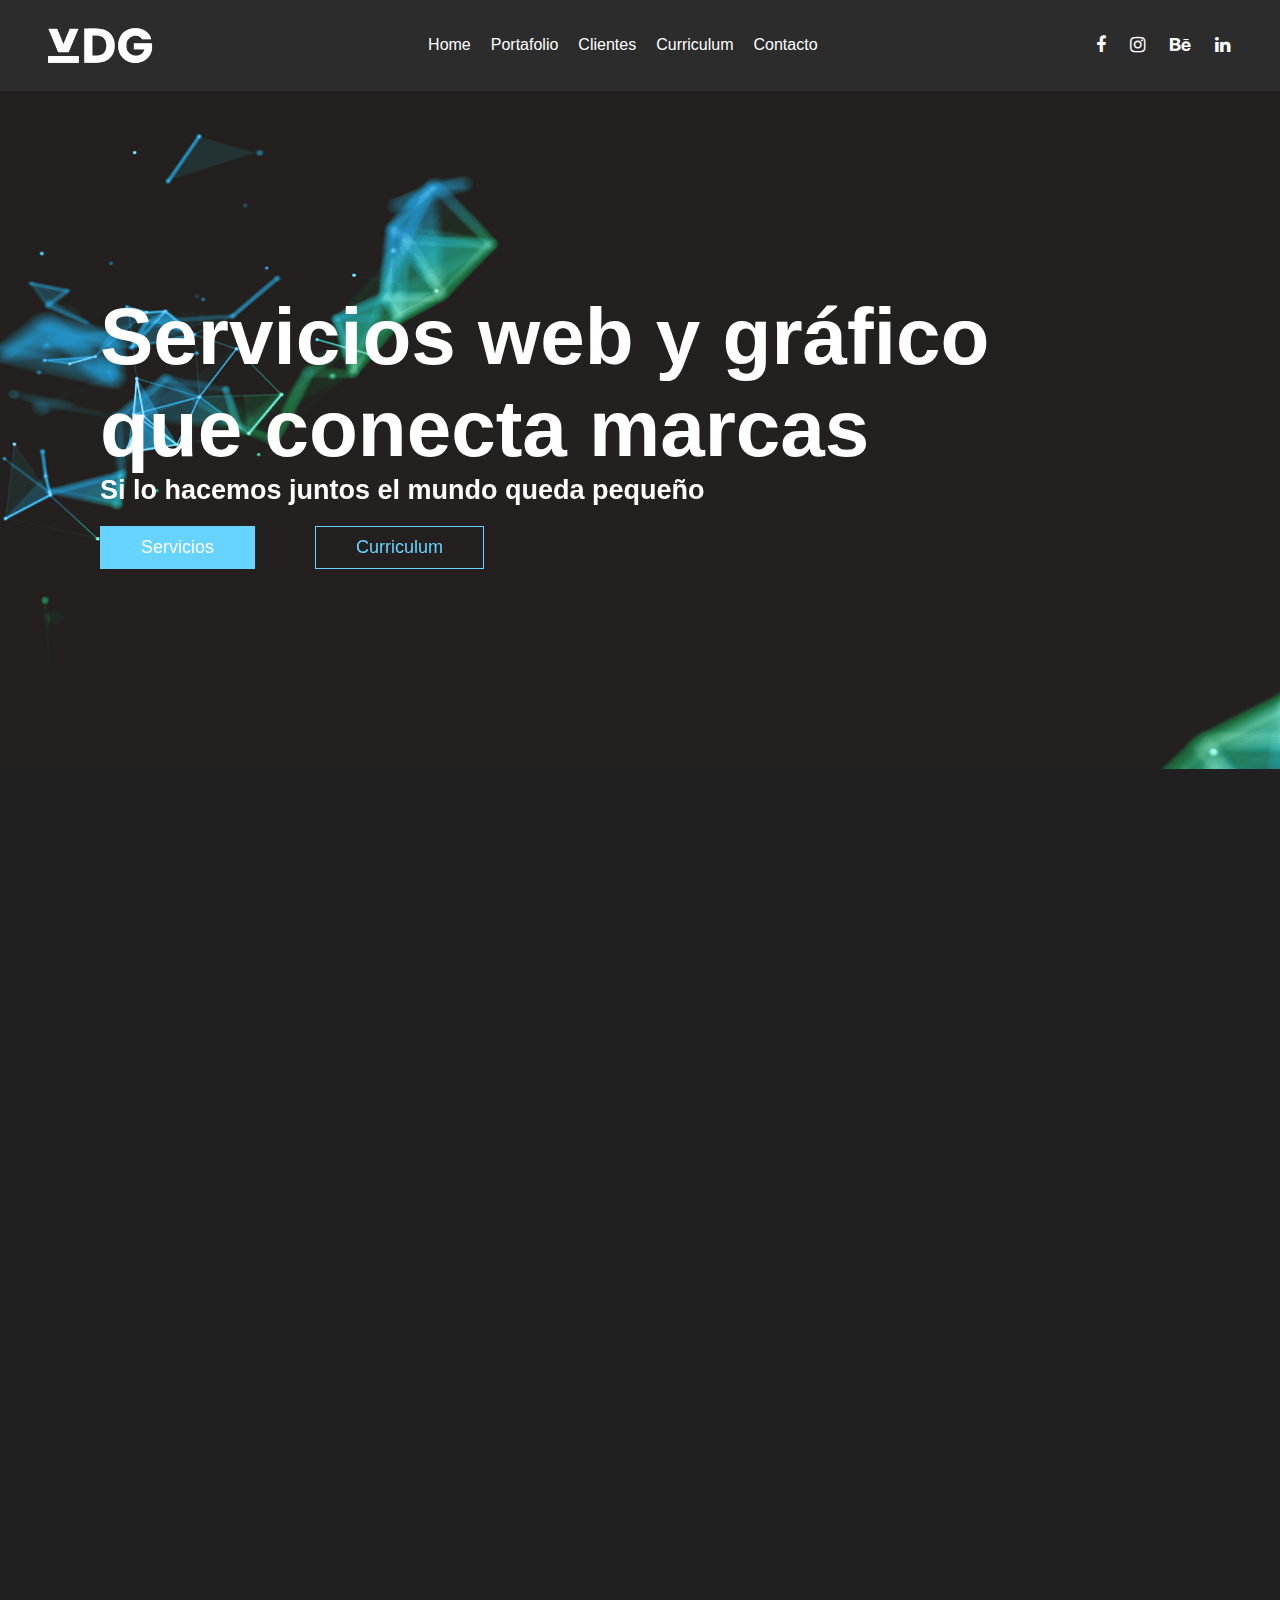
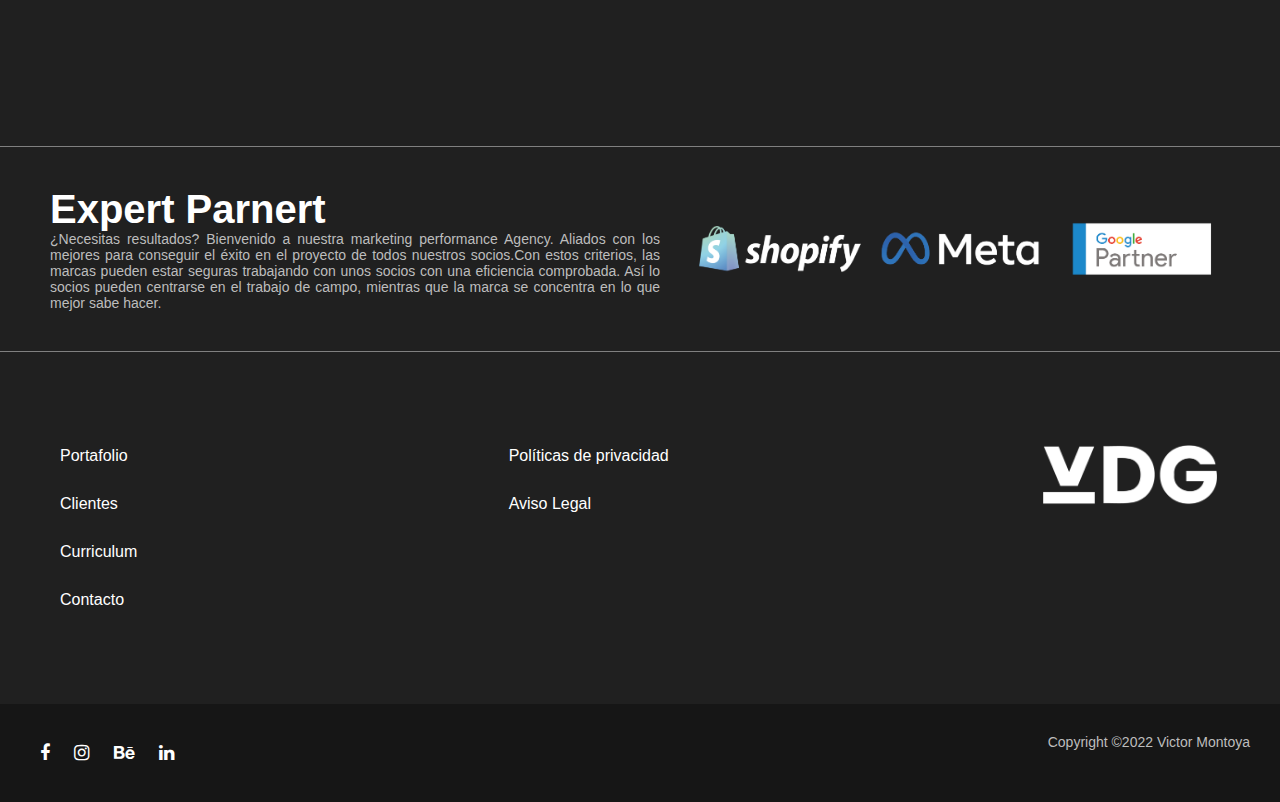
==== index.html @ 1652cd37 "Update index.html" ====
<html lang="es">
<head>
    <meta charset="UTF-8">
    <meta http-equiv="X-UA-Compatible" content="IE=edge">
    <meta name="viewport" content="width=device-width, initial-scale=1.0">
    <!-- Palabras Claves -->
    <meta name="keywords" content="Diseñador Gráfico, Diseñador Web, Diseño BTL, Montaje BTL, Montaje de Ecommerce , Tiendas Online">
    <!-- Meta Description -->
    <meta name="description" content="Estamos listos para llevar tu marca a un nuevo nivel con estrategias de Marketing Digital, Publicidad, BTL, desarrollo de plataformas web y e-commerce y Packaging ¡Contáctanos!">
    <!-- Titulo de Page -->
    <title>Diseño Grafico & Web || Victor Montoya </title>
    <!-- Elementos de diseño -->
    <link rel="icon" href="assets/img/icon_gris_victormontoya.ico">
    <link rel="stylesheet" href="css/style.css"></li>
    <link rel="stylesheet" href="css/font-awesome.min.css">
    <link href="https://unpkg.com/aos@2.3.1/dist/aos.css" rel="stylesheet">
</head>
<body>
    <!-- Encabezado -->
    <header class="header">
            <div class="logo">
                <a href="#">
                    <img class="logo_top" src="assets/img/logo_blanco_victormontoya.png" alt="">
                </a>
            </div>
            <nav class="menuPrincipal">
                <ul>
                    <li><a href="#">Home</a></li>
                    <li><a href="page/portafolio.html">Portafolio</a></li>
                    <li><a href="page/clientes.html">Clientes</a></li>  
                    <li><a href="page/curriculum.html">Curriculum</a></li>
                    <li><a href="page/contact.html">Contacto</a></li>
                </ul>
            </nav>
            <div class="topRedes">
                <a target="_blank"  href="https://www.facebook.com/profile.php?id=100008242691843">
                    <i class="fa fa-facebook"></i>
                </a>
                <a target="_blank"  href="https://www.instagram.com/disvictormontoya/?hl=es-la">
                    <i class="fa fa-instagram"></i>
                </a>
                <a target="_blank"  href="https://www.behance.net/disvictormc270">
                    <i class="fa fa-behance"></i>
                </a>
                <a target="_blank"  href="https://www.linkedin.com/in/victor-montoya-989817bb/">
                    <i class="fa fa-linkedin"></i>
                </a>
		</div>
    </header><!-- Fin Encabezado -->
    <!-- Main-->
    <main class="mainHome">
        <!-- Video portada -->
        <section class="videoPortada" data-aos="fade-up" data-aos-easing="linear" data-aos-duration="1500">
            <h1> Servicios web y gráfico <br> que conecta marcas </h1> 
            <h4> Si lo hacemos juntos el mundo queda pequeño </h4>       
            <div class="button">
                <div class="button1">
                    <a href="/page/portafolio.html">Servicios</a>
                </div>
                <div class="button2">
                    <a href="/page/curriculum.html">Curriculum</a>
                </div>
            </div>
        </section>
        <!-- Servicios -->
        <section class="servicios" data-aos="fade-up" data-aos-easing="linear" data-aos-duration="1500">
            <div class="columnServ">
                <figure class="servi1">
                    <img src="assets/img/provicional.png" alt="">
                    <figcaption>
                        <h3>Diseño web</h3>
                        <p>En una disciplina en constante evolución, hacemos que todo luzca perfecto. Con un enfoque moderno del diseño, estamos orientados a las soluciones sin dejar de centrarnos en el producto final.Ofrecemos servicios completos, capaces de manejar todos los aspectos de un proyecto web, empezando por la planificación estratégica, el seguimiento post-lanzamiento, la gestión y el mantenimiento.</p>
                        <li>
                            <a href="/page/portafolio.html">Saber Más</a>
                        </li>
                    </figcaption>
                </figure>
            </div>
            <div class="columnServ">
                <figure class="servi1">
                    <img src="assets/img/provicional.png" alt="">
                    <figcaption>
                        <h3>Branding</h3>
                        <p>Tu marca es más que un producto o servicio. Más que un modelo de negocio. Tu marca son los significados que le da tu usuario. Clásico o moderno. Seguro o dinámico. Transversal o especializado. Transforma tu marca activando lo que importa. Significados y experiencias de marca que empiezan con un paso. ¿Quieres darlo?</p>
                        <li>
                            <a href="/page/portafolio.html">Saber Más</a>
                        </li>
                    </figcaption>
                </figure>
            </div>
            <div class="columnServTitle">
                <div class="columnText">
                    <h2>Catálogo de Servicios</h2>
                    <p>Analizar y hacer un diagnóstico del modelo de negocio para encontrar a partir de un método de trabajo experiencial e investigativo la construcción de un plan a la medida de los objetivos que tiene cada cliente.</p>
                </div>
            </div>
        </section>
    </main><!-- Fin Main-->
    <!-- Foooter -->
    <footer>
        <!-- parnert -->
        <section class="parnert">
            <div class="textParnert">
                <h2>Expert Parnert</h2>
                <p>¿Necesitas resultados? Bienvenido a nuestra marketing performance Agency. Aliados con los mejores para conseguir el éxito en el proyecto de todos nuestros socios.Con estos criterios, las marcas pueden estar seguras trabajando con unos socios con una eficiencia comprobada. Así lo socios pueden centrarse en el trabajo de campo, mientras que la marca se concentra en lo que mejor sabe hacer.</p>
            </div>
            <article class="logos">
                <div class="logo">
                    <img src="assets/img/logo_shopify.png" alt="">
                </div>
                <div class="logo">
                    <img src="assets/img/logo_meta.png" alt="">
                </div>
                <div class="logo">
                    <img src="assets/img/logo_google.png" alt="">
                </div>
            </article>
        </section>
        <!-- menus footer -->
        <section class="navFooter">
            <div class="columnMenus">
                <nav class="menuFooter">
                    <ul>
                        <li>
                            <a href="page/portafolio.html">Portafolio</a>
                        </li>
                        <li>
                            <a href="page/clientes.html">Clientes</a>
                        </li>  
                        <li>
                            <a href="page/curriculum.html">Curriculum</a>
                        </li>
                        <li>
                            <a href="page/contact.html">Contacto</a>
                        </li>
                    </ul>
                </nav>
            </div>
            <div class="columnMenus">
                <nav class="menuFooter1">
                    <ul>
                        <li>
                            <a href="#">Políticas de privacidad</a>
                        </li>
                        <li>
                            <a href="#">Aviso Legal</a>
                        </li>  
                    </ul>
                </nav>
            </div>
            <div class="columnLogo">
                <a href="#">
                    <img src="assets/img/logo_blanco_victormontoya.png">
                </a>
            </div>
        </section>
        <!-- copy -->
        <section class="copyRights">
            <div class="footerRedes">
				<a target="_blank" href="https://www.facebook.com/profile.php?id=100008242691843">
					<i class="fa fa-facebook"></i>
                </a>
				<a target="_blank" href="https://www.instagram.com/disvictormontoya/?hl=es-la">
					<i class="fa fa-instagram"></i>
				</a>
				<a target="_blank" href="https://www.behance.net/disvictormc270">
					<i class="fa fa-behance"></i>
				</a>
                <a target="_blank" href="https://www.linkedin.com/in/victor-montoya-989817bb/">
					<i class="fa fa-linkedin"></i>
				</a>
			</div>
            <div class="footerCopy">
                <p>Copyright ©2022 Victor Montoya</p>
            </div>
        </section>
    </footer>
    <script src="https://unpkg.com/aos@2.3.1/dist/aos.js"></script>
    <script>
        AOS.init();
    </script>
</body>
</html>
---- css/style.css ----
/*Construccion*/
* {
  margin: 0px;
  padding: 0px;
  box-sizing: border-box;
}

p {
  font-size: 14px;
  color: rgb(189, 189, 189);
  text-align: justify;
}

.fa {
  margin: 10px;
}

h1 {
  font-size: 80px;
  color: white;
}

h2 {
  font-size: 60px;
  line-height: 68px;
  color: white;
}

h3 {
  font-size: 25px;
  color: aqua;
}

h4 {
  font-size: 27px;
  color: white;
  margin-bottom: 20px;
}

li {
  padding: 15px 10px 15px 10px;
  list-style-type: none;
  font-size: 16px;
}

img {
  width: 100%;
  height: auto;
}

.logo_top {
  width: 120px;
}

a {
  text-decoration: none;
  color: white;
  transition: 0.3s ease;
}
a:hover {
  color: aqua;
  text-shadow: 0 0 30px rgba(255, 255, 255, 0.5019607843);
}

/*Mixen*/
.button1 {
  border: #67d4ff 1px solid;
  padding: 10px;
  font-size: 18px;
  cursor: pointer;
  transition: 0.3s ease;
  background-color: #67d4ff;
}
.button1 a {
  padding: 25px 30px 25px 30px;
}
.button1:hover {
  border: #67d4ff 1px solid;
  padding: 10px;
  font-size: 18px;
  cursor: pointer;
  transition: 0.3s ease;
  background-color: rgba(103, 212, 255, 0);
}

.button2 {
  border: #67d4ff 1px solid;
  padding: 10px;
  font-size: 18px;
  cursor: pointer;
  transition: 0.3s ease;
  background-color: rgba(103, 212, 255, 0);
  margin-left: 60px;
}
.button2:hover {
  border: #67d4ff 1px solid;
  padding: 10px;
  font-size: 18px;
  cursor: pointer;
  transition: 0.3s ease;
  background-color: #67d4ff;
}
.button2 a {
  padding: 25px 30px 25px 30px;
  color: #67d4ff;
}
.button2 a:hover {
  color: white;
}

header {
  background-color: #2c2c2c;
  display: grid;
  grid-template-areas: "logo menuPrincipal topRedes";
  grid-template-columns: auto;
  grid-template-rows: auto;
  justify-content: space-between;
  align-items: center;
  padding: 20px 40px 20px 40px;
}

.menuPrincipal ul, .button {
  display: flex;
}

/*Construccion*/
.main {
  display: grid;
  grid-template-areas: "videoPortada " "servicios";
  grid-template-columns: 1fr;
  grid-template-rows: auto auto;
}

.videoPortada {
  grid-area: videoPortada;
  background-image: url("../assets/img/fondo_web.png");
  padding: 200px 100px 200px;
}

.servicios {
  grid-area: servicios;
  display: grid;
  grid-template-columns: repeat(3, 1fr);
  grid-template-areas: "columnServ columnServ columnServTitle";
  grid-template-rows: auto;
  align-items: center;
  -moz-column-gap: 100px;
  column-gap: 100px;
  padding: 50px;
  margin: 50px 0 50px 0;
}
.servicios .columnServ {
  background: rgba(0, 0, 0, 0.3019607843);
}
.servicios .columnServ h3 {
  padding: 20px 30px;
}
.servicios .columnServ p {
  padding: 30px;
}
.servicios .columnServ li {
  padding: 0px 30px 30px;
  text-align: end;
}
.servicios .columnServTitle .columnText h2 {
  text-align: end;
  margin-bottom: 20px;
}

/*Clases placeholder*/
.mainServicio .servics, .mainServicio {
  display: grid;
  grid-template-rows: auto auto;
}

/*Construccion   @extend*/
.mainServicio {
  grid-template-areas: "videoPortada " "servicios";
  grid-template-columns: 1fr;
  padding: 50px;
  margin-top: 50px;
  margin-bottom: 100px;
  grid-gap: 100px;
}
.mainServicio .videoPortada {
  grid-area: videoPortada;
}
.mainServicio .servicios {
  grid-area: servicios;
}
.mainServicio .servics {
  grid-template-columns: 1fr 1fr;
  grid-area: "servicsTextI servicsImg" "servicsImg servicsText1";
}
.mainServicio .servics .servicsTextI {
  margin-right: 100px;
  margin-top: 200px;
}
.mainServicio .servics .servicsText1 {
  margin-left: 100px;
  margin-top: 200px;
}
.mainServicio .servics .servicsImg {
  display: grid;
  grid-template-columns: repeat(3, 1fr);
  grid-auto-rows: 250px;
  grid-gap: 10px;
}
.mainServicio .servics .servicsImg .galeriaItem {
  position: relative;
}
.mainServicio .servics .servicsImg .galeriaItem img {
  width: 100%;
  height: 100%;
  -o-object-fit: cover;
  object-fit: cover;
}
.mainServicio .servics .servicsImg .galeriaItem h5 {
  position: absolute;
  bottom: 0;
  color: white;
  background: rgba(24, 24, 24, 0.2117647059);
  width: 100%;
  margin: 0;
  padding: 10px;
}
.mainServicio .servics .servicsImg .galeriaItem:nth-child(3) {
  grid-row-start: span 2;
}
.mainServicio .servics .servicsImg .galeriaItem:nth-child(4) {
  grid-column-start: span 2;
}
.mainServicio .servics .servicsImg .galeriaItem:nth-child(5) {
  grid-row-start: span 2;
}
.mainServicio .servics .servicsImg .galeriaItem:nth-child(8) {
  grid-column-start: span 2;
}

/*Clases placeholder*/
.mainCurriculum .tecnologias .bannerGaleria img, .mainCurriculum .datosPhoto img {
  width: 100%;
  -o-object-fit: cover;
  object-fit: cover;
}

/*Construccion*/
.mainCurriculum {
  display: grid;
  grid-template-columns: repeat(2, 1fr);
  grid-template-areas: "datosText datosPhoto" "datosText datosPhoto" "tecnologias tecnologias" "expericiaProyec expericiaProyec1";
  padding: 50px;
  grid-gap: 100px;
  color: #E2E2E2;
  margin-bottom: 100px;
  margin-top: 50px;
}
.mainCurriculum .datosText {
  grid-area: datosText;
}
.mainCurriculum .datosPhoto {
  grid-area: datosPhoto;
  align-items: flex-start;
}
.mainCurriculum .datosPhoto img {
  justify-content: center;
  padding-left: 30%;
  height: auto;
}
.mainCurriculum .tecnologias {
  grid-area: tecnologias;
  display: grid;
  grid-template-columns: 1fr;
  grid-template-areas: "titleC" "bannerGaleria";
}
.mainCurriculum .tecnologias .titleC {
  grid-area: titleC;
}
.mainCurriculum .tecnologias .bannerGaleria {
  grid-area: bannerGaleria;
  display: grid;
  grid-template-columns: repeat(8, 1fr);
  grid-gap: 20px;
  grid-auto-rows: 150px;
  margin-top: 20px;
}
.mainCurriculum .tecnologias .bannerGaleria img {
  height: auto;
}
.mainCurriculum .expericiaProyec {
  grid-area: expericiaProyec;
}
.mainCurriculum .expericiaProyec1 {
  grid-area: expericiaProyec1;
}

/*Clases placeholder*/
.contact .formContact .inputGroup option, .contact .formContact .inputGroup label {
  font-size: 14px;
  color: white;
  display: block;
}

.contact .formContact input[type=submit], .contact .formContact .inputGroup input[type=text],
.contact .formContact .inputGroup input[type=email],
.contact .formContact .inputGroup input[type=tel],
.contact .formContact .inputGroup select[type=selec],
.contact .formContact .inputGroup textarea {
  font-family: "Poppins", sans-serif;
  font-size: 16px;
  color: white;
}

/*Construccion*/
.mainContacto {
  display: grid;
  grid-template-columns: 1fr;
  grid-template-areas: "titleContact" "contact";
  grid-template-rows: auto auto;
  padding: 50px;
  margin-top: 50px;
  margin-bottom: 50px;
}

.contact {
  grid-area: contact;
  display: grid;
  grid-template-columns: 1fr 1fr;
  grid-template-areas: "formContact maps";
  grid-template-rows: auto;
  -moz-column-gap: 100px;
  column-gap: 100px;
  margin: 50px 0 50px 0;
}
.contact .formContact .inputGroup input[type=text],
.contact .formContact .inputGroup input[type=email],
.contact .formContact .inputGroup input[type=tel],
.contact .formContact .inputGroup select[type=selec],
.contact .formContact .inputGroup textarea {
  width: 100%;
  outline: none;
  padding: 10px 10px 10px 10px;
  background: none;
  border: 1px solid #E2E2E2;
  margin-bottom: 20px;
  background-color: #181818;
}
.contact .formContact .inputGroup label {
  font-weight: 600;
  margin-bottom: 5px;
}
.contact .formContact .inputGroup option {
  margin-bottom: 5px;
  border-radius: 0px;
}
.contact .formContact input[type=submit] {
  background: rgba(103, 212, 255, 0);
  border-radius: 1px;
  border: 2px solid white;
  cursor: pointer;
  margin-top: 2rem;
  padding: 15px;
  width: 30%;
}
.contact .formContact input[type=submit]:hover {
  background: white;
  color: #202020;
  font-weight: 600;
}

/*Clases placeholder   @extend*/
.mainPortafolio .cliente, .mainPortafolio {
  display: grid;
  grid-template-columns: repeat(2, 1fr);
  grid-template-rows: auto;
}

.mainPortafolio .cliente .clienteImg1 .clienteItem1 img, .mainPortafolio .cliente .clienteText1 img, .mainPortafolio .cliente .clienteImg img {
  width: 100%;
  height: 100%;
  -o-object-fit: cover;
  object-fit: cover;
}

.mainPortafolio .cliente .clienteImg1, .mainPortafolio .cliente .clienteImg {
  display: grid;
  grid-template-columns: repeat(2, 1fr);
  grid-gap: 10px;
}

/*Construccion*/
.mainPortafolio {
  grid-template-areas: "videoPortada videoPortada" "textColunm textColunm1" "cliente cliente" "cliente1 cliente1";
  margin-bottom: 100px;
  grid-gap: 50px;
}
.mainPortafolio .videoPortada {
  grid-area: videoPortada;
}
.mainPortafolio .textColunm {
  grid-area: textColunm;
  margin-left: 50px;
}
.mainPortafolio .textColunm1 {
  grid-area: textColunm1;
  margin-right: 50px;
}
.mainPortafolio .cliente {
  grid-area: cliente;
  grid-template-areas: "clienteText clienteImg" "clienteImg1 clienteText1";
  grid-gap: 50px;
  padding: 50px;
}
.mainPortafolio .cliente .clienteText {
  grid-area: clienteText;
  margin-top: 150px;
}
.mainPortafolio .cliente .clienteImg {
  grid-area: clienteImg;
}
.mainPortafolio .cliente .clienteItem:nth-child(2) {
  grid-row-start: span 2;
}
.mainPortafolio .cliente .clienteImg1 {
  grid-area: clienteImg1;
}
.mainPortafolio .cliente .clienteText1 {
  grid-area: clienteText1;
  text-align: end;
  margin-top: 150px;
}
.mainPortafolio .cliente .clienteItem1:nth-child(1) {
  grid-row-start: span 2;
}
.mainPortafolio .cliente1 {
  grid-area: cliente1;
}

/*Clases placeholder   @extend*/
.copyRights, .navFooter, .parnert {
  display: grid;
  grid-template-columns: auto;
  grid-template-rows: auto;
  justify-content: space-between;
}

/*Construccion*/
footer {
  display: grid;
  grid-template-columns: 100%;
  grid-template-areas: "parnert" "navFooter" "copyRights";
  grid-template-rows: auto auto auto;
}

.parnert {
  grid-area: parnert;
  grid-template-areas: "textParnert logos";
  align-items: center;
  -moz-column-gap: 100px;
  column-gap: 100px;
  padding: 40px 50px 40px 50px;
  border-top: grey solid 1px;
}
.parnert .logos {
  display: flex;
}
.parnert .logos .logo {
  width: 180px;
}

.navFooter {
  grid-area: navFooter;
  grid-template-areas: "columnMenus columnMenus columnLogo";
  padding: 80px 50px 80px 50px;
  border-top: grey solid 1px;
}
.navFooter .columnLogo {
  max-width: 200px;
}
.navFooter .navFooter li {
  padding: 0;
  font-size: 14px;
}

.copyRights {
  grid-area: copyRights;
  background-color: rgba(0, 0, 0, 0.3019607843);
  grid-template-areas: "footerRedes footerCopy";
  padding: 30px;
}

body {
  background-color: #202020;
  display: grid;
  grid-template-areas: "header" "main" "footer";
  grid-template-columns: 1fr;
  grid-template-rows: auto auto auto;
  font-size: 16px;
  font-family: "Poppins", sans-serif;
}

header {
  grid-area: header;
}

main {
  grid-area: main;
}

footer {
  grid-area: footer;
}

/* Media Queries */
@media screen and (max-width: 1500px) {
  h3 {
    padding: 5px 30px;
  }
  .mainCurriculum h3 {
    padding: 0px 0px;
  }
  h2 {
    font-size: 40px;
    line-height: 44px;
  }
  .columnServ p {
    padding: 0 30px 5px;
    font-size: 12px;
  }
  .servicios {
    column-gap: 30px;
    padding: 5%;
    grid-template-columns: 1fr 1fr;
    grid-template-areas: "columnServTitle columnServTitle" "columnServ columnServ";
  }
  .columnServTitle {
    grid-area: columnServTitle;
    margin-bottom: 40px;
  }
  .parnert {
    column-gap: 30px;
  }
  .mainServicio {
    padding: 5%;
  }
  .mainServicio .servics {
    grid-template-columns: 1fr;
    grid-area: "servicsTextI" "servicsImg" "servicsTextI1" "servicsImg";
    grid-template-rows: auto auto auto auto;
  }
  .mainServicio .servics .servicsTextI {
    margin-right: 50px;
    margin-top: 0;
    margin-bottom: 40px;
  }
  .mainServicio .servics .datosPhoto img {
    padding-left: 10%;
  }
  .mainServicio .servics .datosPhoto img {
    padding-left: 10%;
  }
}
@media screen and (max-width: 1150px) {
  .cliente {
    grid-template-columns: 1fr;
    grid-template-areas: "clienteText" "clienteImg" "clienteText1" "clienteImg1";
    padding: 0 50px 0 50px;
  }
  .clienteText {
    margin-top: 0px;
  }
  .clienteText1 {
    margin-top: 0px;
  }
  .tecnologias .bannerGaleria {
    grid-template-columns: repeat(4, 1fr);
  }
  .mainCurriculum p {
    font-size: 13px;
  }
  .mainCurriculum {
    padding: 5%;
  }
  .mainCurriculum .tecnologias .bannerGaleria {
    grid-template-columns: repeat(4, 1fr);
    grid-auto-rows: auto;
  }
}
@media screen and (max-width: 910px) {
  .topRedes {
    display: none;
  }
  header {
    display: grid;
    grid-template-areas: "logo menuPrincipal";
  }
  h1 {
    font-size: 55px;
    line-height: 54px;
  }
  .parnert {
    grid-template-columns: 1fr;
    grid-template-areas: "textParnert" "logos";
  }
  .textParnert {
    grid-area: textParnert;
    margin-bottom: 20px;
  }
  .logos {
    justify-content: space-between;
  }
  .columnLogo {
    max-width: 160px;
  }
  .mainContacto {
    padding: 5%;
    margin-top: 0px;
    margin-bottom: 0px;
  }
  .mainContacto .contact {
    grid-template-columns: 1fr;
    grid-template-areas: "formContact" "maps";
    grid-template-rows: auto;
    margin: 50px 0 50px 0;
  }
  .mainContacto .maps {
    height: 400px;
    margin-bottom: 20px;
  }
  .mainCurriculum {
    grid-gap: 40px;
  }
  .mainCurriculum .mainPortafolio {
    margin-bottom: 40px;
  }
  .mainCurriculum .datosPhoto img {
    padding-left: 0;
  }
  .mainServicio .servics .servicsImg {
    grid-auto-rows: 200px;
  }
  .mainPortafolio {
    grid-template-columns: 1fr;
    grid-template-rows: auto;
    grid-template-areas: "videoPortada" "textColunm" "textColunm1" "cliente" "cliente1";
  }
  .mainPortafolio .textColunm {
    margin-left: 0px;
    padding: 0 5%;
  }
  .mainPortafolio .textColunm1 {
    margin-right: 0px;
    padding: 0 5%;
  }
  .mainPortafolio .cliente {
    grid-template-columns: 1fr;
    grid-template-areas: "clienteText" "clienteImg" "clienteText1" "clienteImg1";
    padding: 0px 5%;
    gap: 20px;
  }
  .mainPortafolio .cliente .clienteText {
    margin-top: 0px;
  }
  .mainPortafolio .cliente .clienteText1 {
    margin-top: 30px;
  }
}
@media screen and (max-width: 740px) {
  .videoPortada {
    padding: 100px 5%;
  }
  .columnLogo {
    display: none;
  }
  .menuFooter {
    display: none;
  }
  .header, .navFooter, .copyRights {
    grid-template-columns: 1fr;
    grid-template-areas: "logo" "menuPrincipal" "columnMenus" "footerRedes" "footerCopy";
  }
  .logo {
    grid-area: logo;
    justify-self: center;
  }
  .menuPrincipal {
    grid-area: menuPrincipal;
    justify-self: center;
  }
  .footerRedes {
    grid-area: footerRedes;
    justify-self: center;
  }
  .footerCopy {
    grid-area: footerCopy;
    justify-self: center;
  }
  .navFooter {
    grid-area: navFooter;
    padding: 20px;
  }
  .columnMenus {
    grid-area: columnMenus;
    justify-self: center;
  }
  .columnMenus ul {
    display: flex;
  }
  .columnMenus ul a {
    padding: 14px;
  }
  .servicios {
    grid-template-columns: 1fr;
    grid-gap: 30px;
    grid-template-areas: "columnServTitle" "columnServ" "columnServ";
  }
  .mainServicio {
    margin-top: 40px;
    margin-bottom: 40px;
  }
  .mainServicio .servics .servicsImg {
    grid-auto-rows: 120px;
    display: grid;
    grid-template-columns: 1fr 1fr;
    grid-gap: 10px;
  }
  .mainServicio .servics .servicsImg .galeriaItem h5 {
    font-size: 10px;
  }
  .mainServicio .servics .servicsImg .galeriaItem:nth-child(1) {
    grid-row-start: span 2;
  }
  .mainServicio .servics .servicsImg .galeriaItem:nth-child(4) {
    grid-column-start: span 1;
  }
  .mainServicio .servics .servicsImg .galeriaItem:nth-child(5) {
    grid-row-start: span 2;
  }
  .mainServicio .servics .servicsImg .galeriaItem:nth-child(8) {
    grid-column-start: span 2;
  }
  .mainPortafolio {
    grid-template-columns: 1fr;
    grid-template-areas: "videoPortada" "textColunm" "textColunm1" "cliente" "cliente1";
    grid-gap: 30px;
  }
  .textColunm {
    margin-left: 0px;
    padding: 0 50px 0 50px;
  }
  .textColunm1 {
    margin-right: 0px;
    padding: 0 50px 0 50px;
    margin-bottom: 50px;
  }
  .mainCurriculum {
    grid-template-columns: 1fr;
    grid-template-areas: "datosPhoto" "datosText" "tecnologias" "expericiaProyec" "expericiaProyec1";
    color: #E2E2E2;
    margin-bottom: 50px;
    margin-top: 50px;
  }
  .mainCurriculum .datosPhoto img {
    padding-left: 0;
  }
  .mainCurriculum .tecnologias .bannerGaleria {
    grid-gap: 10px;
  }
}
@media screen and (max-width: 660px) {
  .logo {
    max-width: 90px;
  }
  .menuPrincipal li {
    padding: 14px 6px 14px 6px;
    font-size: 13px;
  }
  p {
    font-size: 12px;
  }
  h1 {
    font-size: 35px;
    line-height: 38px;
  }
  h4 {
    font-size: 19px;
  }
  .button1 {
    font-size: 16px;
  }
  .button1 a {
    padding: 0px 20px 0px 20px;
  }
  .button1:hover {
    font-size: 16px;
  }
  .button2 {
    font-size: 16px;
  }
  .button2 a {
    padding: 0px 20px 0px 20px;
  }
  .button2:hover {
    font-size: 16px;
  }
  .servics .servicsImg {
    grid-auto-rows: 200px;
  }
}/*# sourceMappingURL=style.css.map */
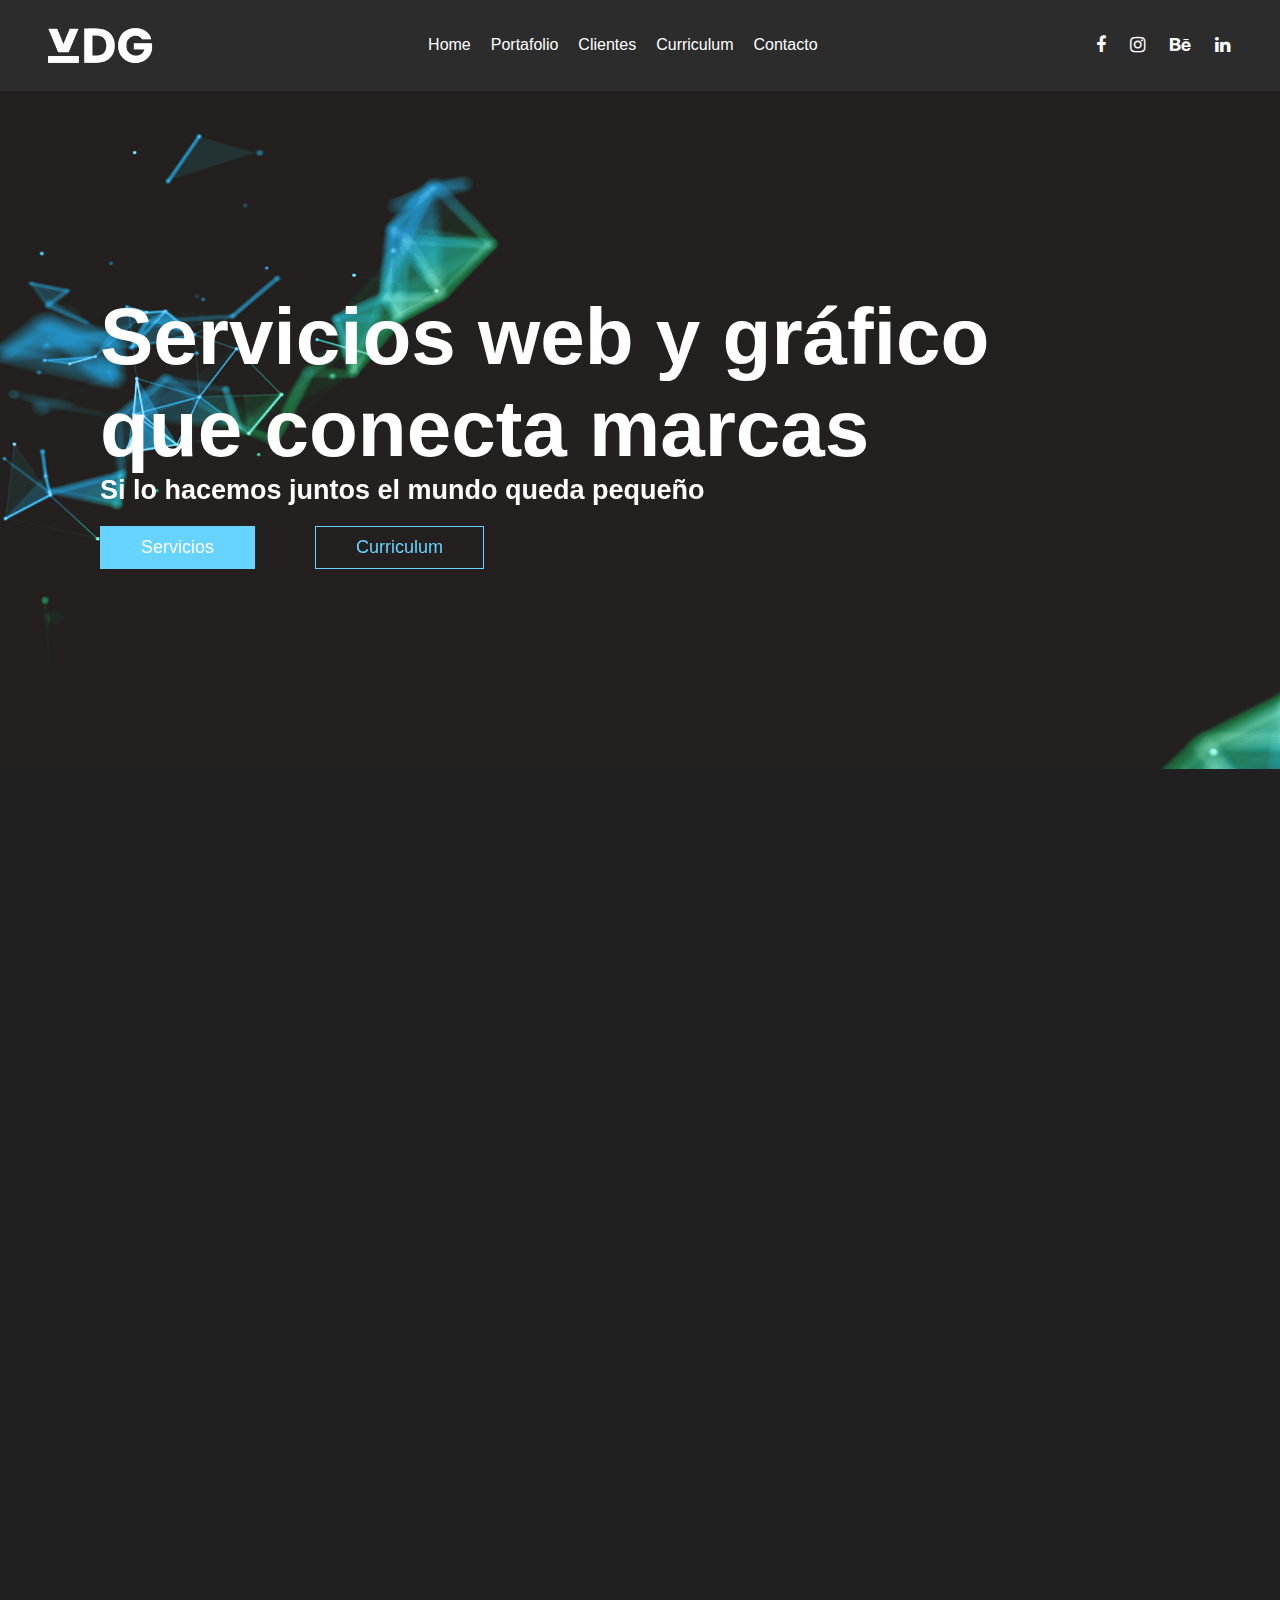
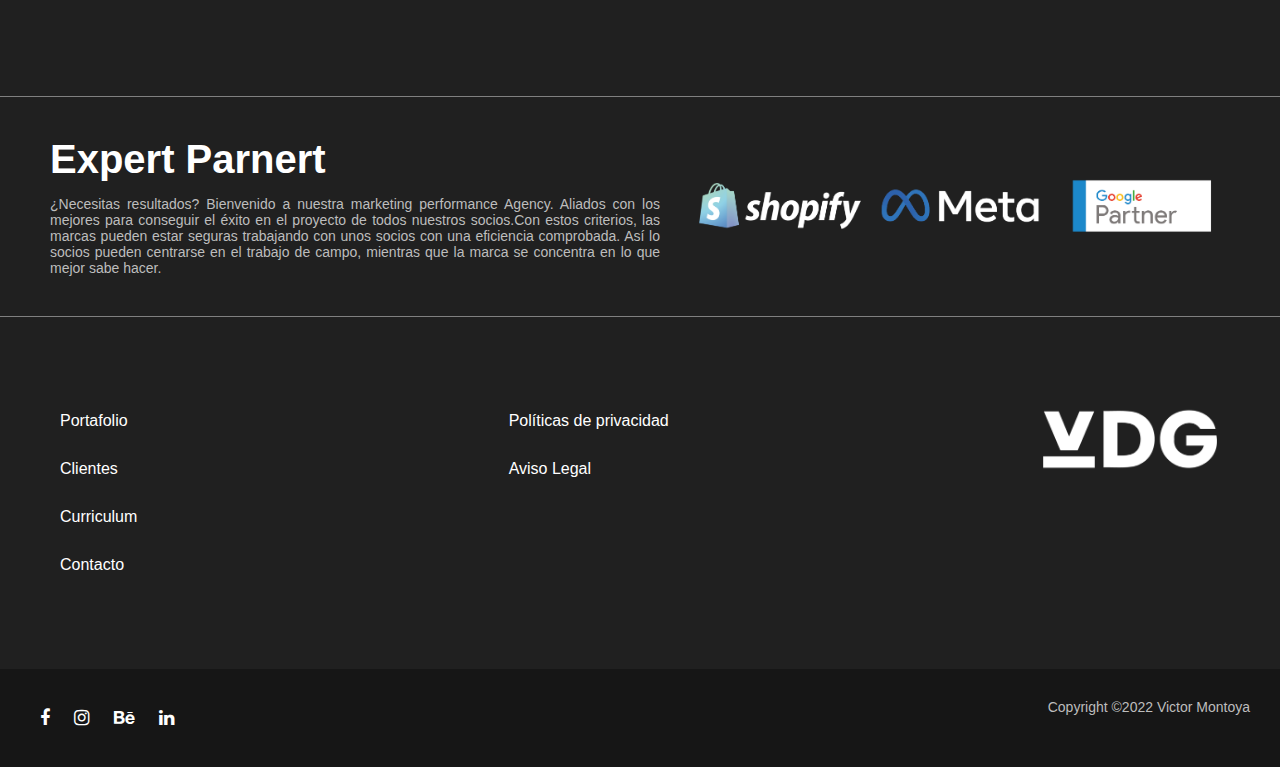
==== commit 76990e02: "cargar" ====
--- a/index.html
+++ b/index.html
@@ -66,7 +66,7 @@
         <section class="servicios" data-aos="fade-up" data-aos-easing="linear" data-aos-duration="1500">
             <div class="columnServ">
                 <figure class="servi1">
-                    <img src="assets/img/provicional.png" alt="">
+                    <img src="assets/img/testia-app-makingof-11-1024x576.jpg" alt="">
                     <figcaption>
                         <h3>Diseño web</h3>
                         <p>En una disciplina en constante evolución, hacemos que todo luzca perfecto. Con un enfoque moderno del diseño, estamos orientados a las soluciones sin dejar de centrarnos en el producto final.Ofrecemos servicios completos, capaces de manejar todos los aspectos de un proyecto web, empezando por la planificación estratégica, el seguimiento post-lanzamiento, la gestión y el mantenimiento.</p>
@@ -78,7 +78,7 @@
             </div>
             <div class="columnServ">
                 <figure class="servi1">
-                    <img src="assets/img/provicional.png" alt="">
+                    <img src="assets/img/senor-franklin-brand-proyecto-07.jpg" alt="">
                     <figcaption>
                         <h3>Branding</h3>
                         <p>Tu marca es más que un producto o servicio. Más que un modelo de negocio. Tu marca son los significados que le da tu usuario. Clásico o moderno. Seguro o dinámico. Transversal o especializado. Transforma tu marca activando lo que importa. Significados y experiencias de marca que empiezan con un paso. ¿Quieres darlo?</p>
--- a/css/style.css
+++ b/css/style.css
@@ -24,6 +24,7 @@
   font-size: 60px;
   line-height: 68px;
   color: white;
+  margin-bottom: 15px;
 }
 
 h3 {
